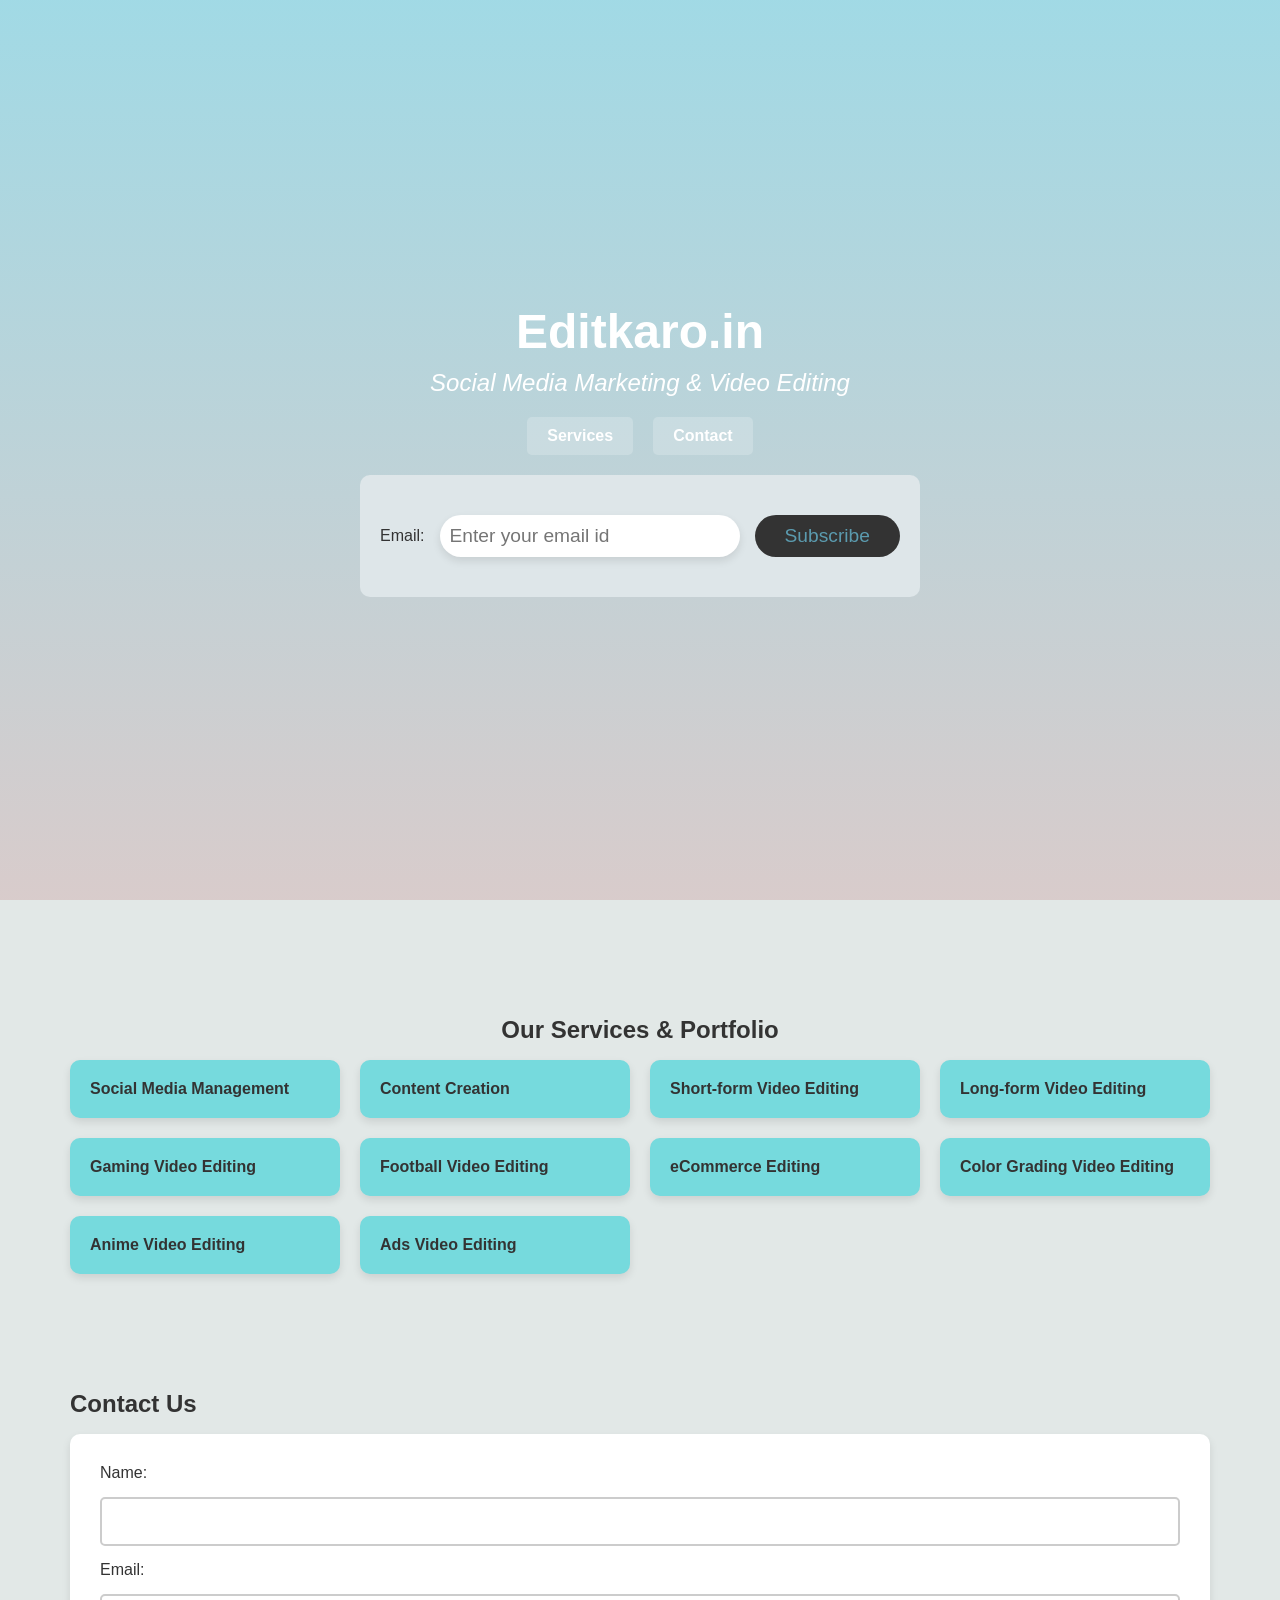
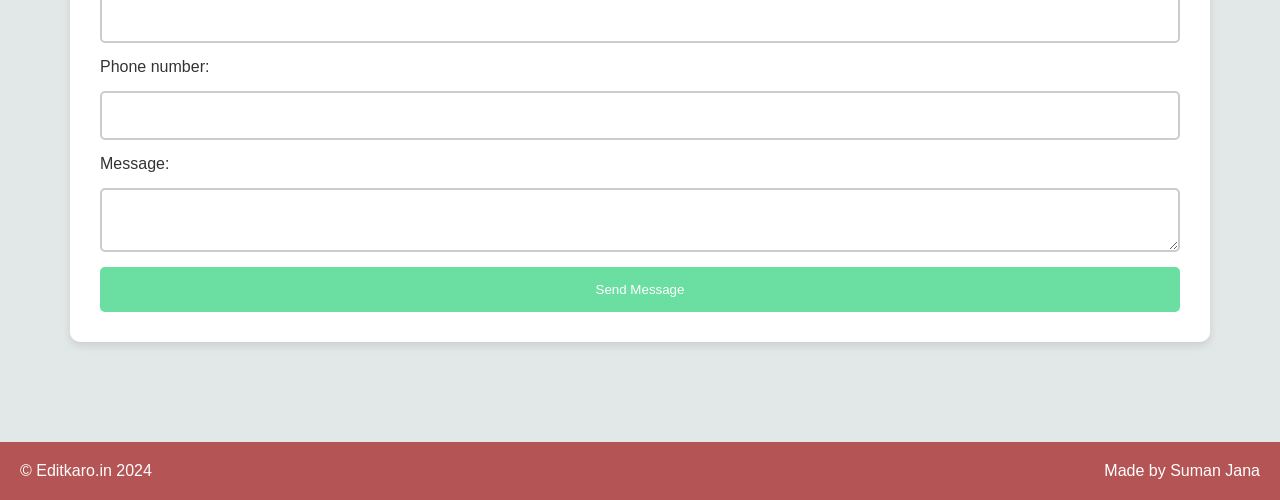
==== index.html @ 49aef91b "Add files via upload" ====
<!DOCTYPE html>
<html lang="en">
<head>
  <meta charset="UTF-8">
  <meta name="viewport" content="width=device-width, initial-scale=1.0">
  <title>Editkaro.in - Social Media & Video Editing</title>
  <link rel="stylesheet" href="style.css">
</head>
<body>
  
  <header>
    <h1>Editkaro.in</h1>
    <p><em>Social Media Marketing & Video Editing</em></p>
    <nav>
      <a href="#services"><strong>Services</strong></a>
      <a href="#contact"><strong>Contact</strong></a>
    </nav>
    
  
    <section id="subscription">
      <form name="sub-to-google-sheet">
        <label for="Email">Email:</label>
        <input type="email" id="email-subscribe" placeholder="Enter your email id" name="Email" required>
        <button type="submit">Subscribe</button>
      </form>
    </section>
  </header>

  <main>
    <section id="services">
      <h2>Our Services & Portfolio</h2>
      <ul>
        <li><a href="social.html">Social Media Management</a></li>
        <li><a href="content.html">Content Creation</a></li>
        <li><a href="short.html">Short-form Video Editing</a></li>
        <li><a href="long.html">Long-form Video Editing</a></li>
        <li><a href="gaming.html">Gaming Video Editing</a></li>
        <li><a href="football.html">Football Video Editing</a></li>
        <li><a href="ecommerce.html">eCommerce Editing</a></li>
        <li><a href="color.html">Color Grading Video Editing</a></li>
        <li><a href="anime.html">Anime Video Editing</a></li>
        <li><a href="ads.html">Ads Video Editing</a></li>
      </ul>
    </section>

    <section id="contact">
      <h2>Contact Us</h2>
      <form name="submit-to-google-sheet">
        <label for="name">Name:</label>
        <input type="text" id="name" name="name">
        <label for="email">Email:</label>
        <input type="email" id="email" name="email">
        <label for="number">Phone number:</label>
        <input type="text" id="number" name="number">
        <label for="message">Message:</label>
        <textarea id="message" name="message"></textarea>
        <button type="submit">Send Message</button>
      </form>
    </section>
  </main>

  <footer>
    <p class="col1">&copy; Editkaro.in 2024</p>
    <p class="col2">Made by Suman Jana</p>
  </footer>

  <script src="script.js"></script>

</body>
</html>
---- style.css ----
* {
  margin: 0;
  padding: 0;
  box-sizing: border-box;
}

body {
  font-family: 'Poppins', sans-serif;
  background-color: #e2e8e7;
  color: #333;
  scroll-behavior: smooth;

}

header {
  background: linear-gradient(rgba(118, 208, 228, 0.6), rgba(210, 185, 185, 0.6)), url('header-bg.jpg') center/cover;
  height: 100vh;
  color: white;
  text-align: center;
  display: flex;
  flex-direction: column;
  justify-content: center;
  align-items: center;
  animation: fadeIn 2s ease-out;
}

header h1 {
  font-size: 3rem;
  margin-bottom: 10px;
  animation: slideInFromLeft 1s ease-out;
}

header p {
  font-size: 1.5rem;
  margin-bottom: 20px;
  animation: slideInFromRight 1s ease-out;
}

nav {
  display: flex;
  gap: 20px;
  animation: fadeInUp 1.5s ease-out;
}

nav a {
  color: white;
  font-weight: bold;
  padding: 10px 20px;
  text-decoration: none;
  border-radius: 5px;
  background: rgba(255, 255, 255, 0.2);
  transition: background 0.3s, transform 0.3s;
}

nav a:hover {
  background: white;
  color: #333;
  transform: scale(1.1);
}

@keyframes fadeIn {
  0% { opacity: 0; }
  100% { opacity: 1; }
}

@keyframes fadeInUp {
  0% { transform: translateY(30px); opacity: 0; }
  100% { transform: translateY(0); opacity: 1; }
}

@keyframes slideInFromLeft {
  0% { transform: translateX(-100%); }
  100% { transform: translateX(0); }
}

@keyframes slideInFromRight {
  0% { transform: translateX(100%); }
  100% { transform: translateX(0); }
}

main {
  padding: 50px 20px;
}

#services {
  padding: 50px;
  text-align: center;
}

#services ul {
  display: grid;
  grid-template-columns: repeat(auto-fill, minmax(250px, 1fr));
  gap: 20px;
  padding: 0;
 
}
#services h2{
  line-height: 2.5;
}

#services li {
  list-style: none;
  background: rgb(118, 218, 221);
  padding: 20px;
  border-radius: 10px;
  box-shadow: 0 4px 8px rgba(0, 0, 0, 0.1);
  transition: transform 0.4s ease, box-shadow 0.3s;
  opacity: 0;
  transform: translateY(50px);
  animation: fadeInUp 0.6s ease forwards;
}

#services li:hover {
  transform: translateY(-10px);
  box-shadow: 0 8px 16px rgba(0, 0, 0, 0.2);
}

#services li a {
  text-decoration: none;
  font-weight: bold;
  color: #333;
  display: flex;
  align-items: center;
  gap: 10px;
  transition: color 0.3s;
}

#services li a:hover {
  color: #007bff;
}

#services li img {
  width: 40px;
  height: 40px;
}

#contact {
  padding: 50px;
}

#contact form {
  background: white;
  padding: 30px;
  border-radius: 10px;
  box-shadow: 0 4px 8px rgba(0, 0, 0, 0.1);
  display: grid;
  grid-template-columns: 1fr;
  gap: 15px;
}

#contact input, #contact textarea {
  padding: 15px;
  border: 2px solid #ccc;
  border-radius: 5px;
  transition: border-color 0.3s ease, background-color 0.3s ease;
}

#contact input:focus, #contact textarea:focus {
  border-color: #007bff;
  background-color: #f1f1f1;
}

#contact button {
  padding: 15px;
  background: #6bdea1;
  color: white;
  border: none;
  border-radius: 5px;
  cursor: pointer;
  transition: background 0.3s ease, transform 0.3s ease;
}

#contact button:hover {
  background: #65c98f;
  transform: scale(1.05);
}

#contact h2{
  line-height: 2.5;
}

footer {
  display: flex;
  justify-content: space-between;
  padding: 20px;
  background: #b55454;
  color: white;
}

footer .social-icons {
  display: flex;
  gap: 15px;
}

footer .social-icons a {
  color: white;
  text-decoration: none;
  font-size: 1.5rem;
  transition: transform 0.3s ease, color 0.3s;
}

footer .social-icons a:hover {
  transform: scale(1.2);
  color: #58d892;
}

footer p {
  margin: 0;
  font-size: 1rem;
}

#subscription {
  background-color: #dee6e9;
  color: #333;
  text-align: center;
  padding: 40px 20px;
  margin-top: 20px;
  border-radius: 10px;
  position: relative;
  animation: fadeInUp 1s ease-out;
  border: 0;

}

#subscription h2 {
  font-size: 2.2em;
  margin-bottom: 20px;
}

#subscription form {
 display: flex;
  justify-content: center;
  align-items: center;
  gap: 15px;
}

#subscription input[type="email"] {
  padding: 10px;
  font-size: 1.2em;
  width: 300px;
  border-radius: 25px;
  border: none;
  outline: none;
  box-shadow: 0 4px 8px rgba(0, 0, 0, 0.1);
  transition: box-shadow 0.3s ease;
}

#subscription input[type="email"]:focus {
  box-shadow: 0 6px 12px rgba(0, 0, 0, 0.2);
}

#subscription button {
  background-color: #333;
  color: #5b9baf;
  padding: 10px 30px;
  font-size: 1.2em;
  border-radius: 25px;
  border: none;
  cursor: pointer;
  transition: background-color 0.3s, transform 0.3s;
  outline: none;
}

#subscription button:hover {
  background-color: #555;
  transform: translateY(-2px);
}
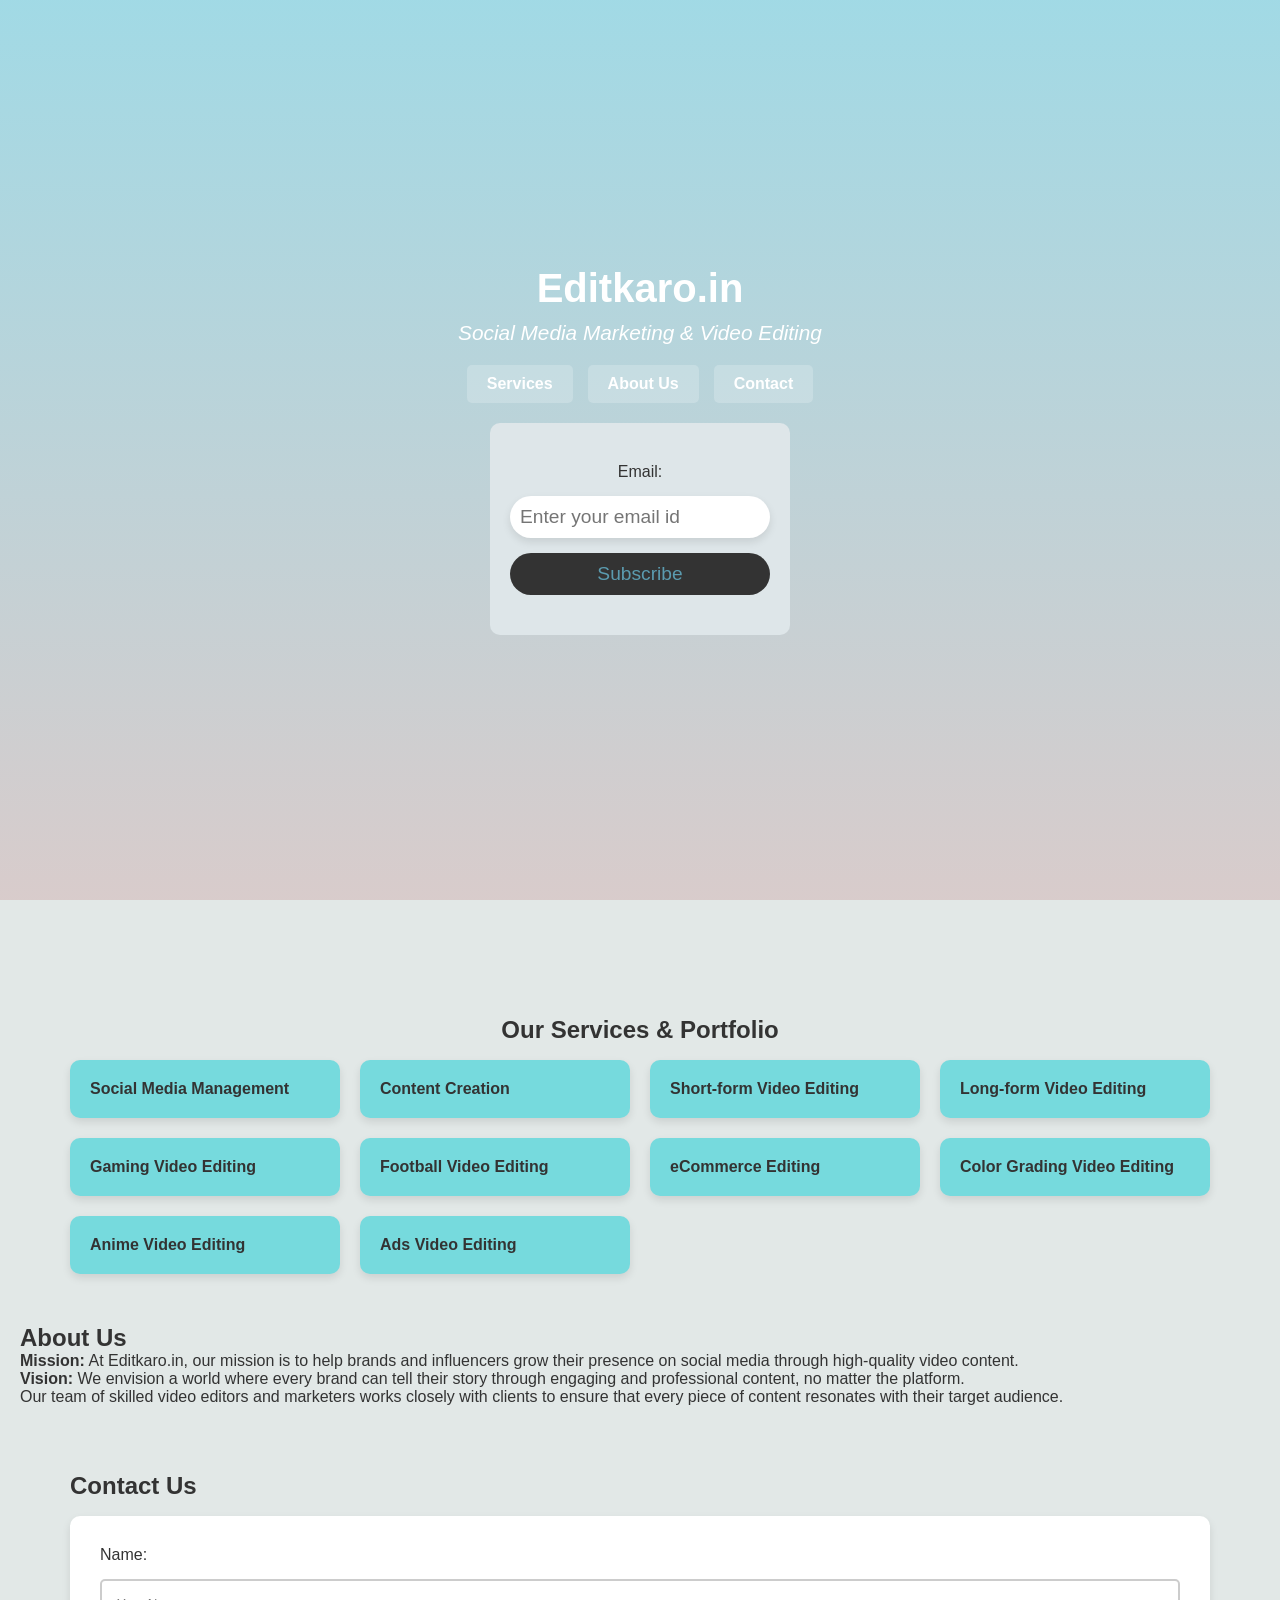
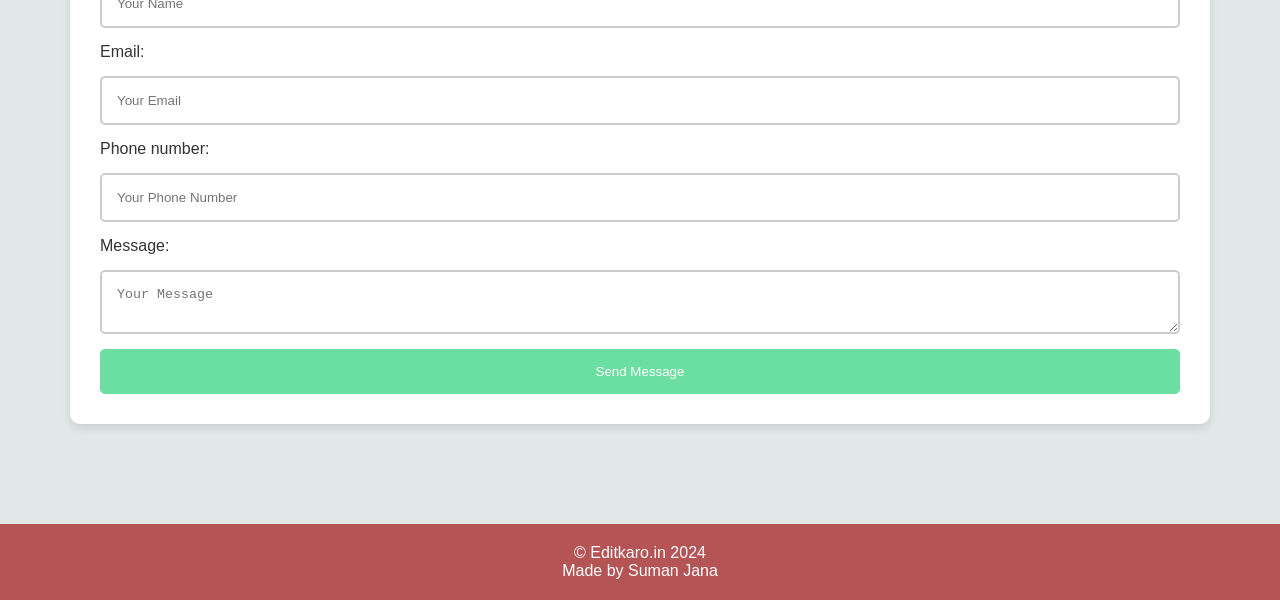
==== commit 3456136f: "index.html" ====
--- a/index.html
+++ b/index.html
@@ -7,29 +7,28 @@
   <link rel="stylesheet" href="style.css">
 </head>
 <body>
-  
   <header>
     <h1>Editkaro.in</h1>
     <p><em>Social Media Marketing & Video Editing</em></p>
     <nav>
       <a href="#services"><strong>Services</strong></a>
+      <a href="#about"><strong>About Us</strong></a>
       <a href="#contact"><strong>Contact</strong></a>
     </nav>
-    
-  
-    <section id="subscription">
+
+    <section id="subscription" class="animated-section">
       <form name="sub-to-google-sheet">
         <label for="Email">Email:</label>
         <input type="email" id="email-subscribe" placeholder="Enter your email id" name="Email" required>
-        <button type="submit">Subscribe</button>
+        <button type="submit" class="btn-animated">Subscribe</button>
       </form>
     </section>
   </header>
 
   <main>
-    <section id="services">
+    <section id="services" class="animated-section">
       <h2>Our Services & Portfolio</h2>
-      <ul>
+      <ul class="services-list">
         <li><a href="social.html">Social Media Management</a></li>
         <li><a href="content.html">Content Creation</a></li>
         <li><a href="short.html">Short-form Video Editing</a></li>
@@ -43,18 +42,34 @@
       </ul>
     </section>
 
-    <section id="contact">
+    <section id="about" class="animated-section">
+      <h2>About Us</h2>
+      <p>
+        <strong>Mission:</strong> At Editkaro.in, our mission is to help brands and influencers 
+        grow their presence on social media through high-quality video content.
+      </p>
+      <p>
+        <strong>Vision:</strong> We envision a world where every brand can tell their story 
+        through engaging and professional content, no matter the platform.
+      </p>
+      <p>
+        Our team of skilled video editors and marketers works closely with clients to ensure 
+        that every piece of content resonates with their target audience.
+      </p>
+    </section>
+
+    <section id="contact" class="animated-section">
       <h2>Contact Us</h2>
       <form name="submit-to-google-sheet">
         <label for="name">Name:</label>
-        <input type="text" id="name" name="name">
+        <input type="text" id="name" name="name" placeholder="Your Name" required>
         <label for="email">Email:</label>
-        <input type="email" id="email" name="email">
+        <input type="email" id="email" name="email" placeholder="Your Email" required>
         <label for="number">Phone number:</label>
-        <input type="text" id="number" name="number">
+        <input type="text" id="number" name="number" placeholder="Your Phone Number">
         <label for="message">Message:</label>
-        <textarea id="message" name="message"></textarea>
-        <button type="submit">Send Message</button>
+        <textarea id="message" name="message" placeholder="Your Message"></textarea>
+        <button type="submit" class="btn-animated">Send Message</button>
       </form>
     </section>
   </main>
@@ -65,7 +80,6 @@
   </footer>
 
   <script src="script.js"></script>
-
 </body>
 </html>
 
--- a/style.css
+++ b/style.css
@@ -9,7 +9,6 @@
   background-color: #e2e8e7;
   color: #333;
   scroll-behavior: smooth;
-
 }
 
 header {
@@ -22,24 +21,27 @@
   justify-content: center;
   align-items: center;
   animation: fadeIn 2s ease-out;
+  padding: 20px;
 }
 
 header h1 {
-  font-size: 3rem;
+  font-size: 2.5rem;
   margin-bottom: 10px;
   animation: slideInFromLeft 1s ease-out;
 }
 
 header p {
-  font-size: 1.5rem;
+  font-size: 1.3rem;
   margin-bottom: 20px;
   animation: slideInFromRight 1s ease-out;
 }
 
 nav {
   display: flex;
-  gap: 20px;
+  gap: 15px;
   animation: fadeInUp 1.5s ease-out;
+  flex-wrap: wrap;
+  justify-content: center;
 }
 
 nav a {
@@ -92,9 +94,9 @@
   grid-template-columns: repeat(auto-fill, minmax(250px, 1fr));
   gap: 20px;
   padding: 0;
- 
-}
-#services h2{
+}
+
+#services h2 {
   line-height: 2.5;
 }
 
@@ -175,7 +177,7 @@
   transform: scale(1.05);
 }
 
-#contact h2{
+#contact h2 {
   line-height: 2.5;
 }
 
@@ -185,11 +187,16 @@
   padding: 20px;
   background: #b55454;
   color: white;
+  flex-direction: column;
+  align-items: center;
+  text-align: center;
 }
 
 footer .social-icons {
   display: flex;
   gap: 15px;
+  justify-content: center;
+  margin-bottom: 10px;
 }
 
 footer .social-icons a {
@@ -219,25 +226,18 @@
   position: relative;
   animation: fadeInUp 1s ease-out;
   border: 0;
-
-}
-
-#subscription h2 {
-  font-size: 2.2em;
-  margin-bottom: 20px;
 }
 
 #subscription form {
- display: flex;
-  justify-content: center;
-  align-items: center;
+  display: flex;
+  flex-direction: column;
   gap: 15px;
 }
 
 #subscription input[type="email"] {
   padding: 10px;
   font-size: 1.2em;
-  width: 300px;
+  width: 100%;
   border-radius: 25px;
   border: none;
   outline: none;
@@ -266,7 +266,39 @@
   transform: translateY(-2px);
 }
 
-
-
-
-
+@media (max-width: 768px) {
+  header h1 {
+    font-size: 2rem;
+  }
+
+  header p {
+    font-size: 1.1rem;
+  }
+
+  nav {
+    flex-direction: column;
+    gap: 10px;
+  }
+
+  #services ul {
+    grid-template-columns: 1fr;
+  }
+
+  footer {
+    padding: 15px;
+    text-align: center;
+  }
+
+  #subscription form {
+    flex-direction: column;
+  }
+
+  #subscription input[type="email"] {
+    width: 100%;
+  }
+}
+
+
+
+
+
